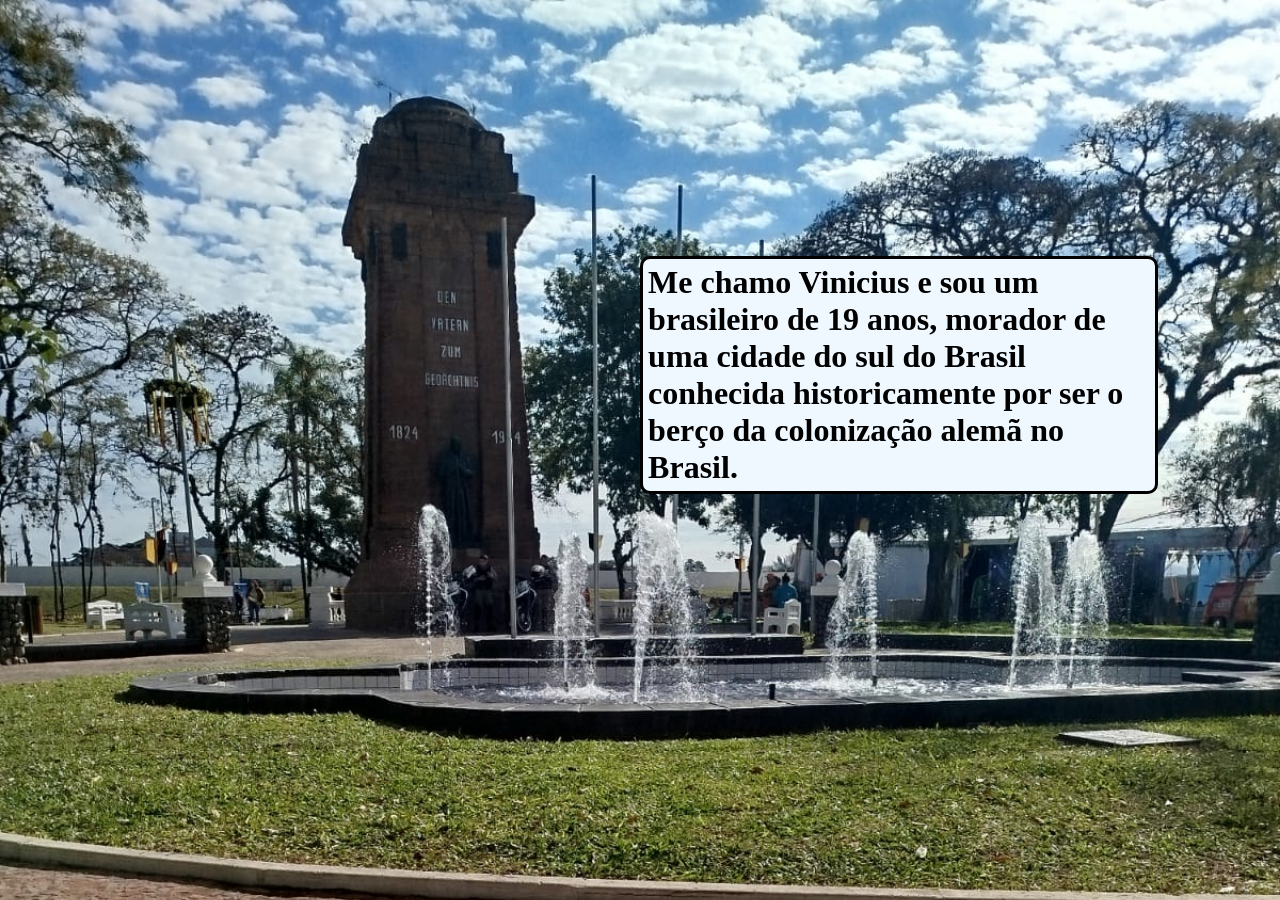
==== AboutMe.html @ c4eeb26a "Add files via upload" ====
<!DOCTYPE html>
<html lang="en">
<head>
    <meta charset="UTF-8">
    <meta name="viewport" content="width=device-width, initial-scale=1.0">
    <title>About me</title>
    <link rel="icon" href="./img/iconeSite.png">
</head>
<body style="padding:0;margin:0;background-image:url(./img/aboutMe/pracaImigrante.jpeg); background-repeat:no-repeat;background-size:cover;">

    <main style="width:50%;height:100%;">
        <div id="myHistory" style="background-image:url(./img/aboutMe/pracaImigrante.jpeg); background-size:cover;">
            <div class="painting">
                <h1 class="textPainting">Me chamo Vinicius e sou um brasileiro de 19 anos, morador de uma
                    cidade do sul do Brasil conhecida historicamente por ser o berço da colonização alemã 
                    no Brasil.
                </h1>
            </div>
        </div>
    </main>

    <div style="width:100%;"></div>

    <style>
        .painting{
            position:relative;
            position: absolute;
            background-color:aliceblue;
            width:40%;height:auto;
            margin-left:50%;margin-top:20%;
            border-radius:10px;
            border:solid black;
        }
        .textPainting{
            margin:1%;
        }
    </style>
</body>
</html>
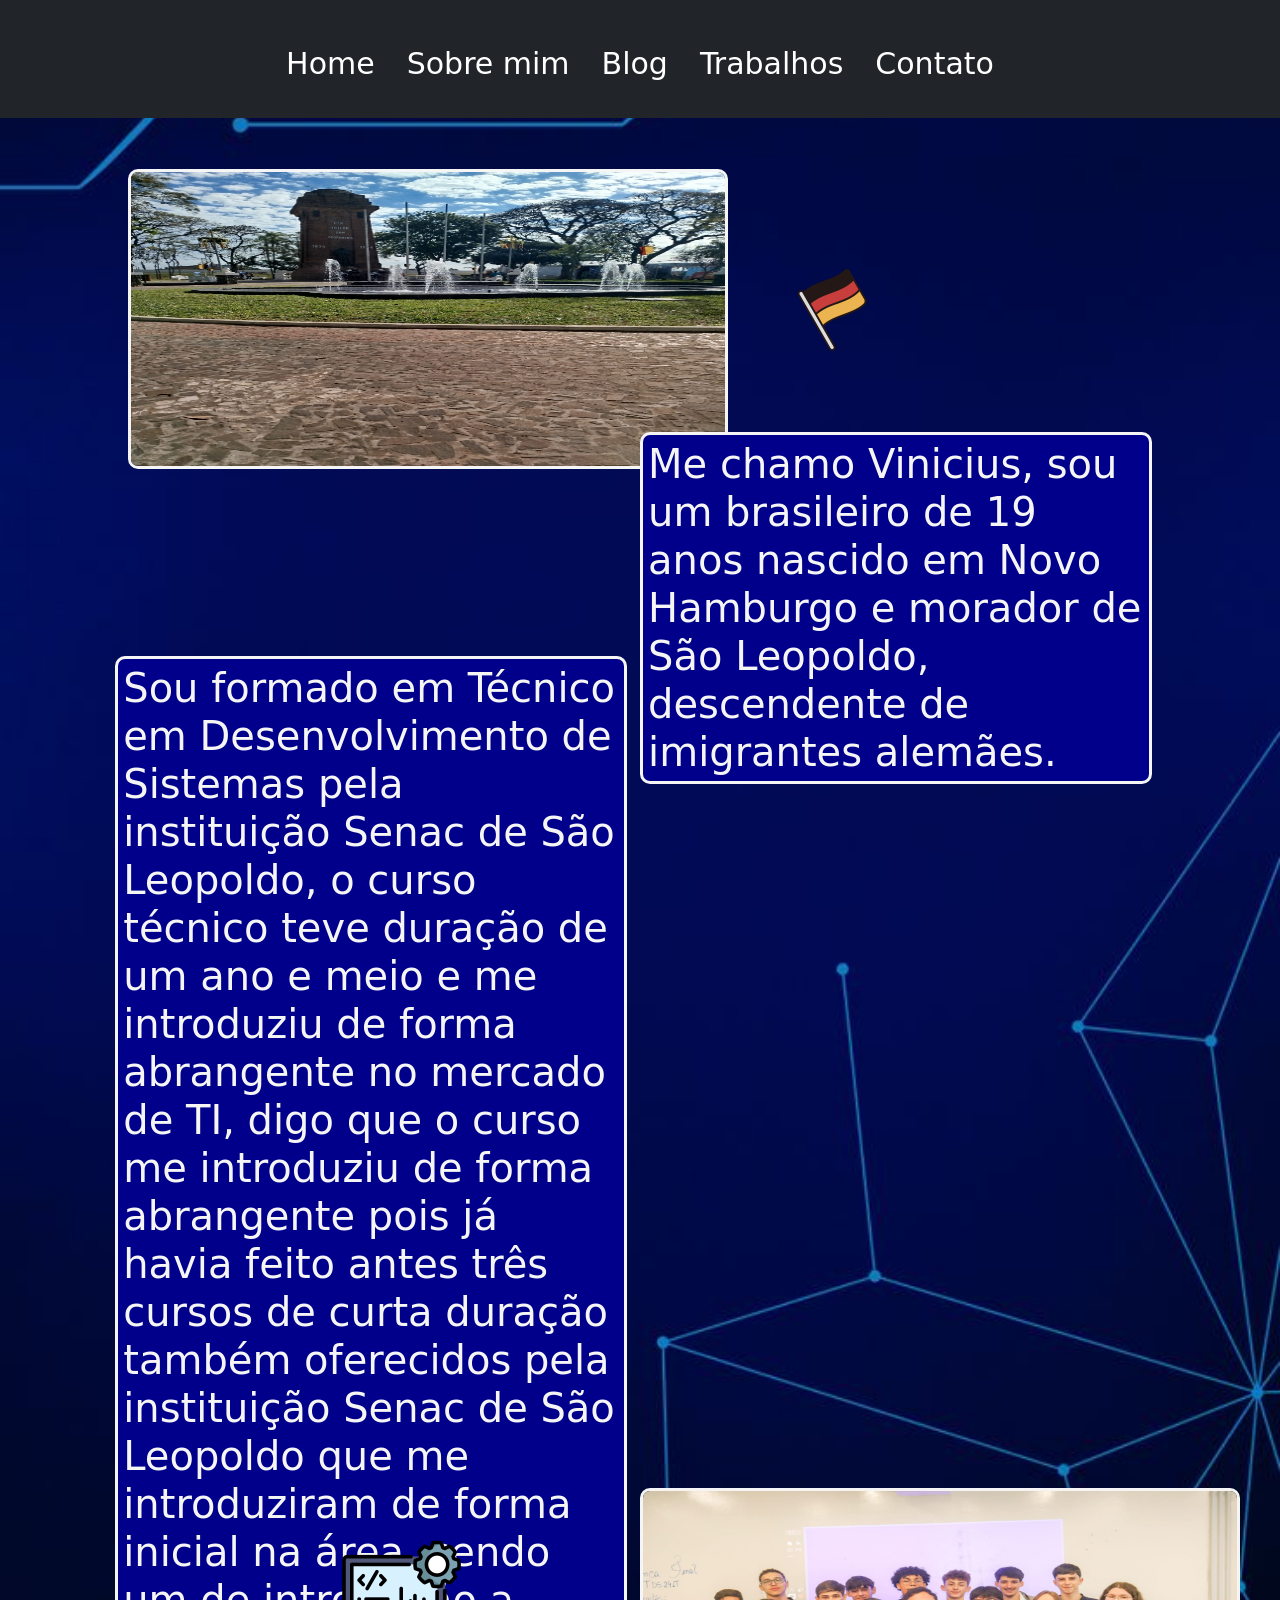
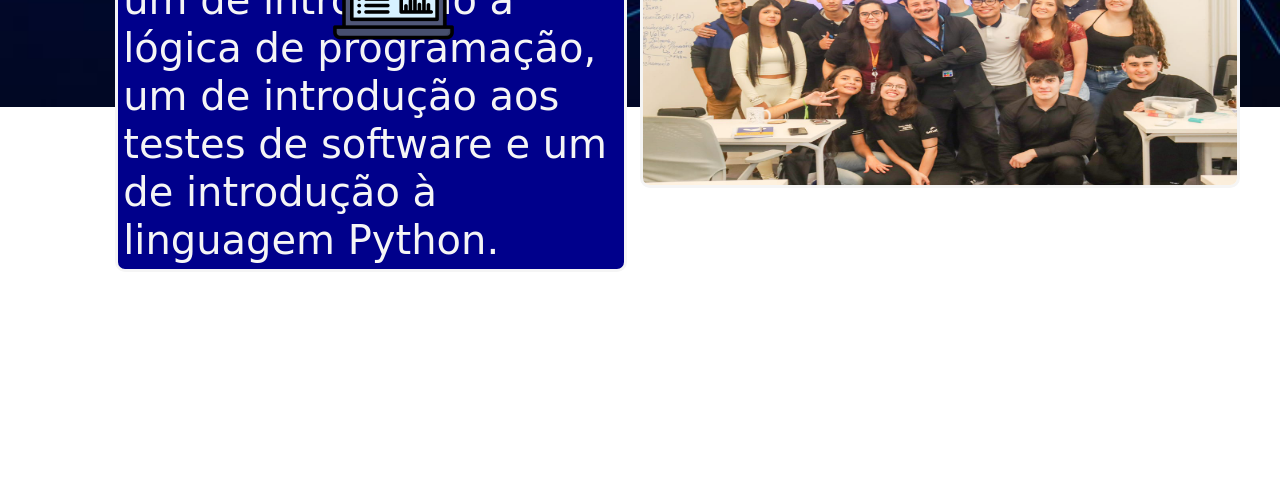
==== commit db027980: "Add files via upload" ====
--- a/AboutMe.html
+++ b/AboutMe.html
@@ -5,35 +5,94 @@
     <meta name="viewport" content="width=device-width, initial-scale=1.0">
     <title>About me</title>
     <link rel="icon" href="./img/iconeSite.png">
+    <link rel="stylesheet" href="./css/styleHeader.css">
+    <link rel="stylesheet" href="https://cdn.jsdelivr.net/npm/bootstrap@5.3.5/dist/css/bootstrap.min.css">
 </head>
-<body style="padding:0;margin:0;background-image:url(./img/aboutMe/pracaImigrante.jpeg); background-repeat:no-repeat;background-size:cover;">
+<body style="padding:0;margin:0;">
 
-    <main style="width:50%;height:100%;">
-        <div id="myHistory" style="background-image:url(./img/aboutMe/pracaImigrante.jpeg); background-size:cover;">
-            <div class="painting">
-                <h1 class="textPainting">Me chamo Vinicius e sou um brasileiro de 19 anos, morador de uma
-                    cidade do sul do Brasil conhecida historicamente por ser o berço da colonização alemã 
-                    no Brasil.
+    <div class="parallax-window" data-parallax="scroll" data-image-src="./img/aboutMe/background3.jpeg">
+
+        <header class="p-4 text-bg-dark">
+            <div class="containerHeader">
+              <div class="justify-content-center">
+                <a href="/" class="d-flex align-items-center mb-2 mb-lg-0 text-white text-decoration-none">
+                  <svg class="" width="60" height="9" role="img" aria-label="Bootstrap"><use xlink:href="#bootstrap"/></svg>
+                </a>
+        
+                <ul class="nav justify-content-center">
+                  <li class="paths"><a href="./index.html" class="nav-link text-white">Home</a></li>
+                  <li class="paths"><a href="./AboutMe.html" class="nav-link text-white">Sobre mim</a></li>
+                  <li class="paths"><a href="./blog.html" class="nav-link text-white">Blog</a></li>
+                  <li class="paths"><a href="./conteudo.html" class="nav-link text-white">Trabalhos</a></li>
+                  <li class="paths"><a href="./contato.html" class="nav-link text-white">Contato</a></li>
+                </ul>
+              </div>
+            </div>
+          </header>
+
+    <main>
+        <div id="myHistory">
+                <img src="./img/aboutMe/pracaImigrante.jpeg" style="width:600px;height:300px;position:absolute;margin-left:10%;margin-top:4%;border:solid whitesmoke;;border-radius:10px">
+                <img class="icon" src="./img/aboutMe/bandeira-alema.png" style="margin-left:60%;margin-top:10%;">
+            <div class="painting" style="margin-top:24.5%;margin-left:50%;">
+                <h1 class="textPainting">Me chamo Vinicius, sou um brasileiro de 19 anos nascido em Novo Hamburgo
+                    e morador de São Leopoldo, descendente de imigrantes alemães.
                 </h1>
             </div>
+        </div>
+        <div id="myCareer">
+            <div class="painting" style="margin-top:42%;margin-left:9%;">
+                <h1 class="textPainting">Sou formado em Técnico em Desenvolvimento de Sistemas pela
+                    instituição Senac de São Leopoldo, o curso técnico teve duração de um ano e meio
+                    e me introduziu de forma abrangente no mercado de TI, digo que o curso me introduziu 
+                    de forma abrangente pois já havia feito antes três cursos de curta duração também oferecidos pela
+                    instituição Senac de São Leopoldo que me introduziram
+                    de forma inicial na área, sendo um de introdução a lógica de programação, um de introdução aos testes
+                    de software e um de introdução à linguagem Python. 
+                </h1>
+            </div>
+            <img src="./img/aboutMe/guys.jpeg" style="width:600px;height:300px;position:absolute;margin-left:50%;margin-top:107%;border:solid whitesmoke;;border-radius:10px">
+            <img class="icon" src="./img/aboutMe/sistemas-de-ti.png" style="margin-left:26%;margin-top:110%;">
         </div>
     </main>
 
     <div style="width:100%;"></div>
 
+    </div>
+
+
+    <script src="https://ajax.googleapis.com/ajax/libs/jquery/1.11.0/jquery.min.js"></script>
+    <script src="./Parallax/jQuery.min.js"></script>
+    <script src="./Parallax/parallax.min.js"></script>
+    <script src="./Parallax/parallax.js"></script>
+
     <style>
+        html{
+            width:100%;
+            height:200%;
+        }
         .painting{
             position:relative;
             position: absolute;
-            background-color:aliceblue;
+            background-color:darkblue;
             width:40%;height:auto;
-            margin-left:50%;margin-top:20%;
             border-radius:10px;
-            border:solid black;
+            border:solid whitesmoke;
         }
         .textPainting{
             margin:1%;
+            color:whitesmoke;
+        }
+        .icon{
+            position:absolute;
+            width:10%;
+        }
+        .parallax-window{
+            height:2100px;
         }
     </style>
+
+
+
 </body>
 </html>
--- a/css/styleHeader.css
+++ b/css/styleHeader.css
@@ -0,0 +1,7 @@
+.containerHeader{
+    font-size:30px;
+}
+
+.paths:hover{
+    text-decoration:underline blue;
+}
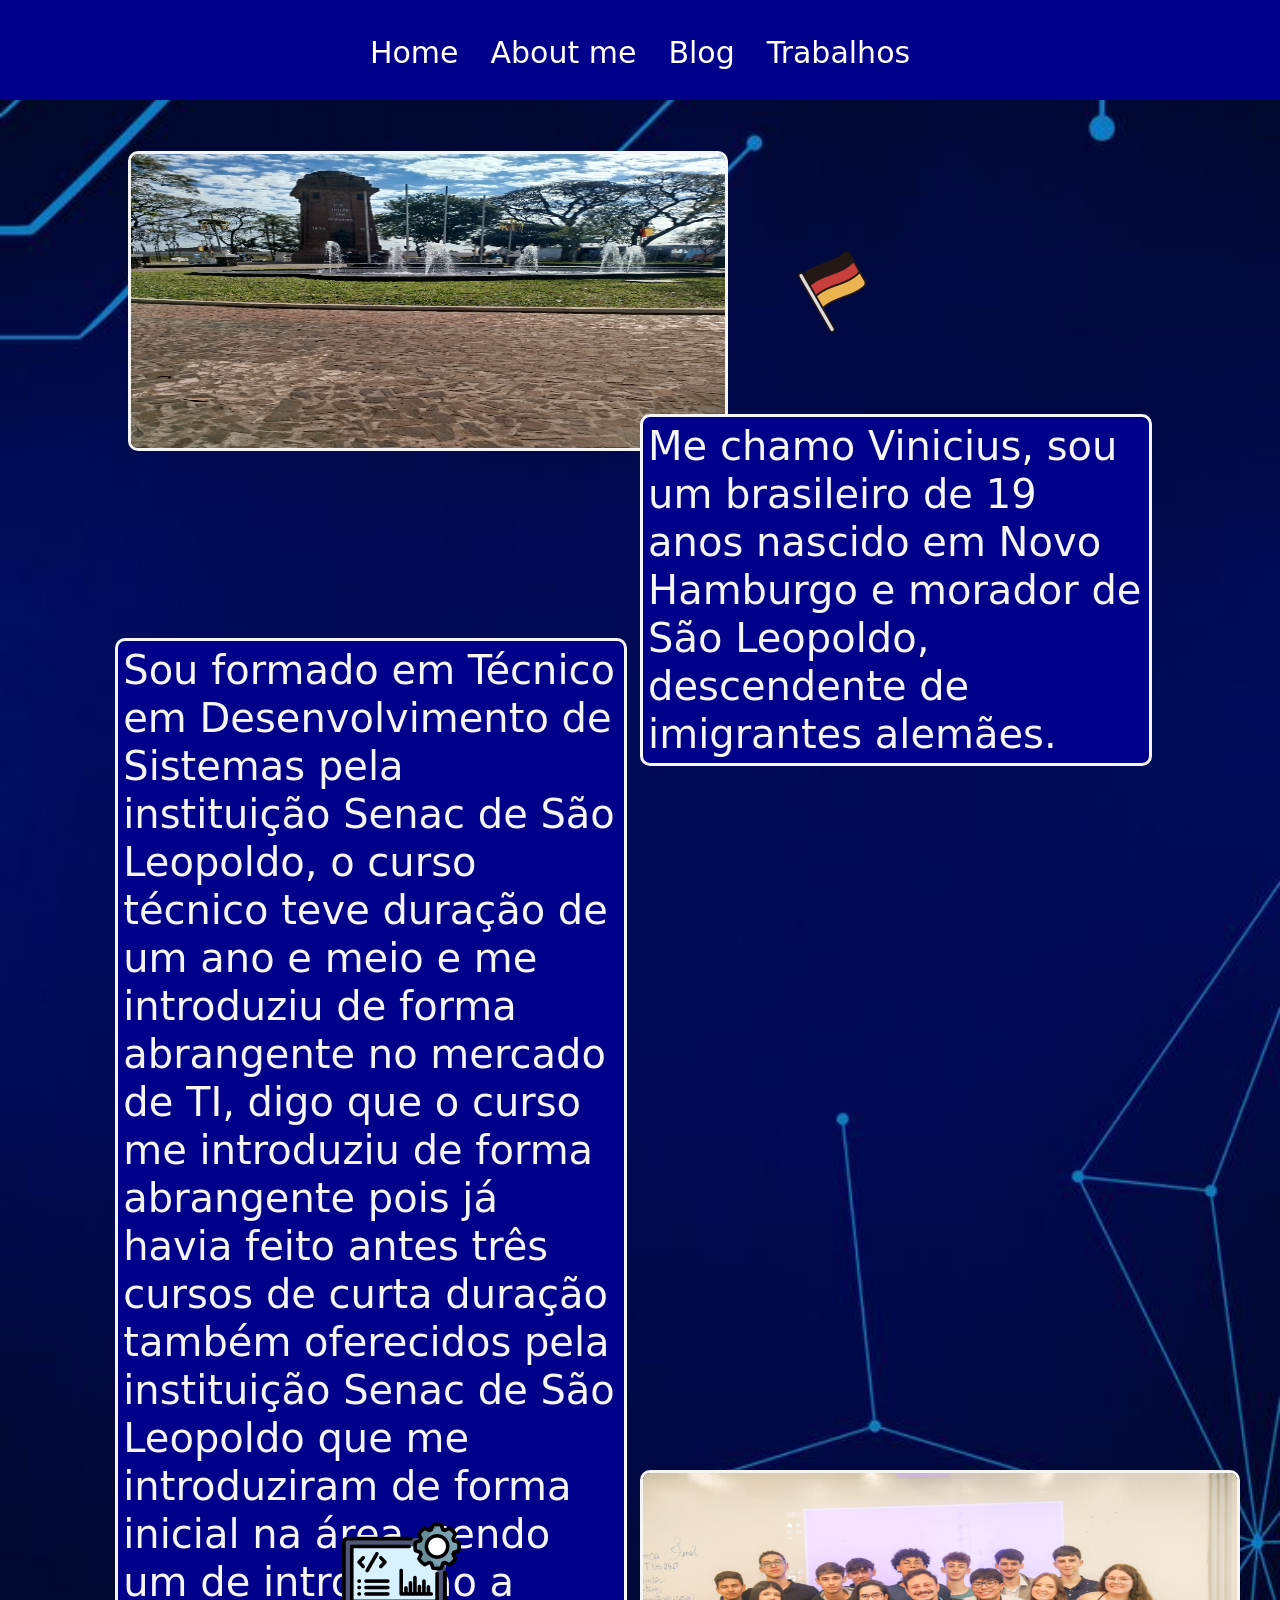
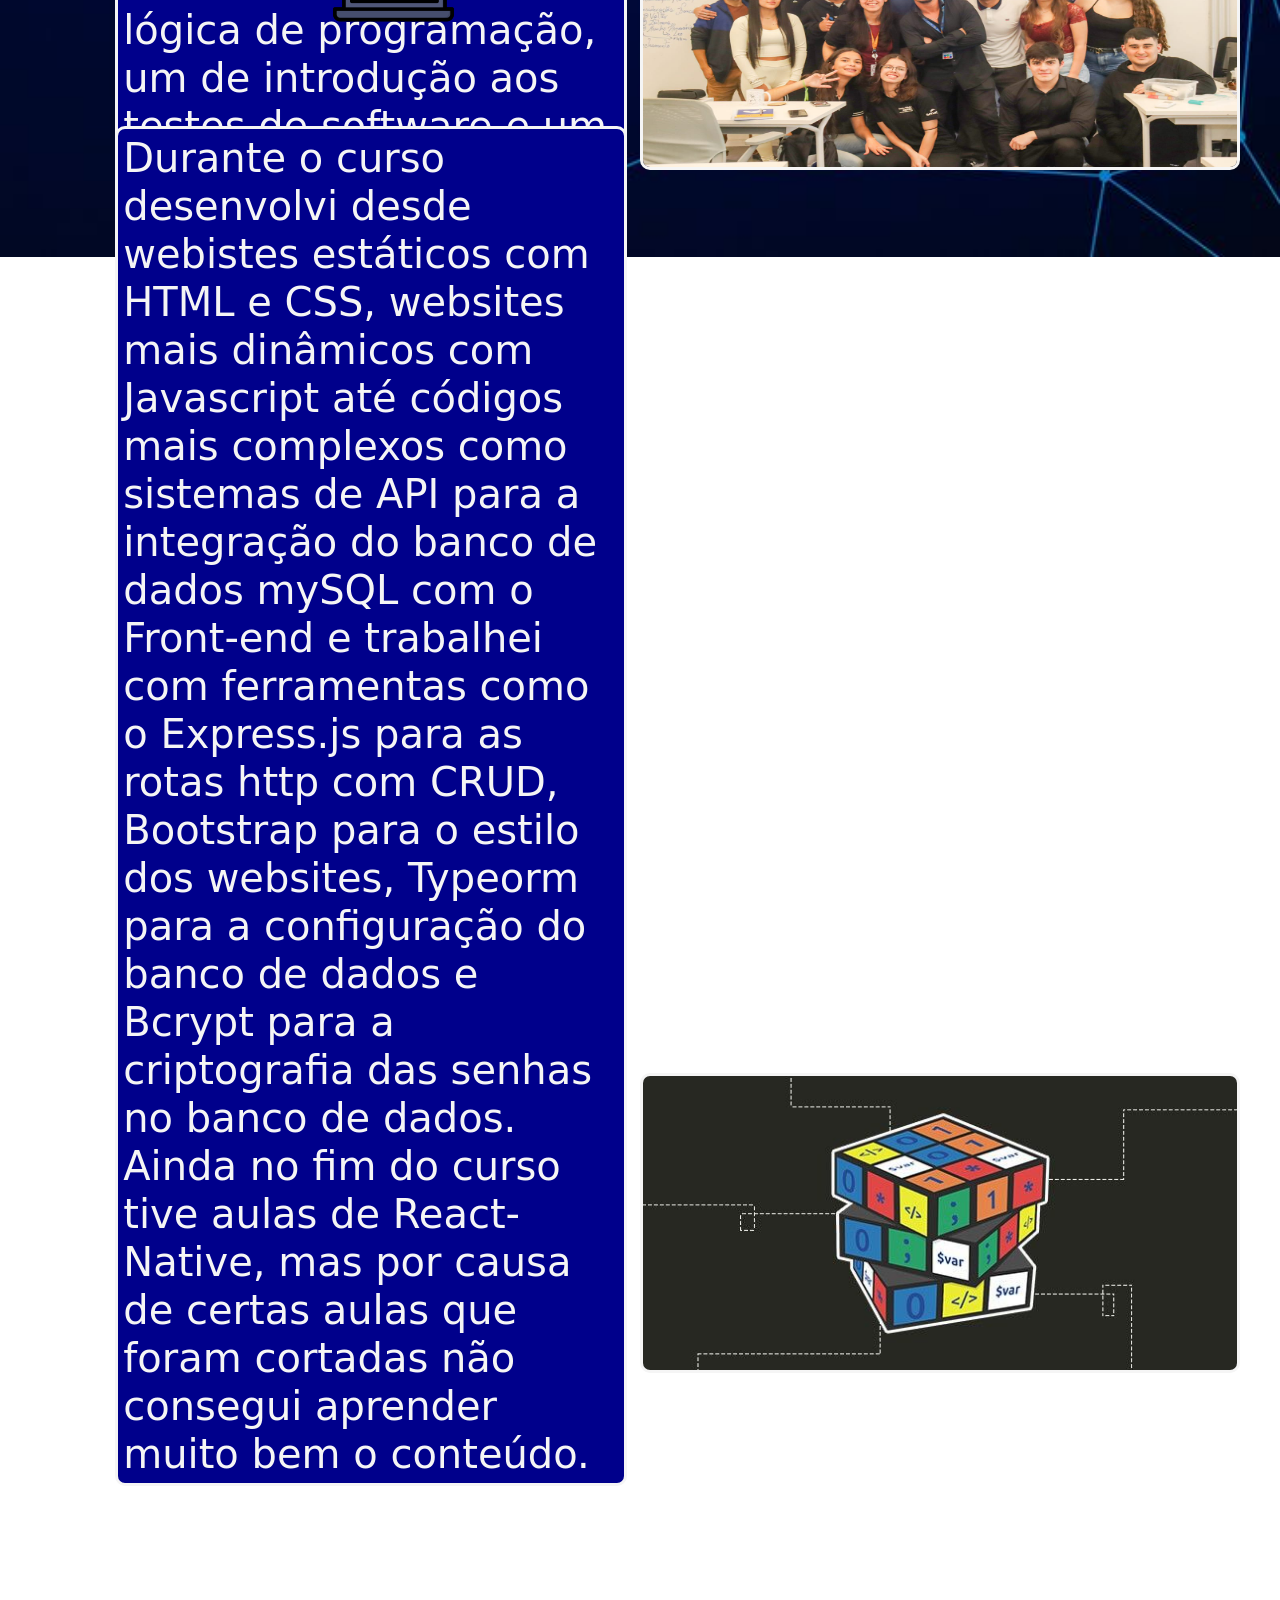
==== commit a3a4c1ae: "Add files via upload" ====
--- a/AboutMe.html
+++ b/AboutMe.html
@@ -12,23 +12,22 @@
 
     <div class="parallax-window" data-parallax="scroll" data-image-src="./img/aboutMe/background3.jpeg">
 
-        <header class="p-4 text-bg-dark">
+        <header>
             <div class="containerHeader">
               <div class="justify-content-center">
                 <a href="/" class="d-flex align-items-center mb-2 mb-lg-0 text-white text-decoration-none">
                   <svg class="" width="60" height="9" role="img" aria-label="Bootstrap"><use xlink:href="#bootstrap"/></svg>
                 </a>
         
-                <ul class="nav justify-content-center">
+                <ul class="nav justify-content-center" style="margin-top:1%;">
                   <li class="paths"><a href="./index.html" class="nav-link text-white">Home</a></li>
-                  <li class="paths"><a href="./AboutMe.html" class="nav-link text-white">Sobre mim</a></li>
+                  <li class="paths"><a href="./AboutMe.html" class="nav-link text-white">About me</a></li>
                   <li class="paths"><a href="./blog.html" class="nav-link text-white">Blog</a></li>
                   <li class="paths"><a href="./conteudo.html" class="nav-link text-white">Trabalhos</a></li>
-                  <li class="paths"><a href="./contato.html" class="nav-link text-white">Contato</a></li>
                 </ul>
               </div>
             </div>
-          </header>
+        </header>
 
     <main>
         <div id="myHistory">
@@ -52,6 +51,21 @@
                 </h1>
             </div>
             <img src="./img/aboutMe/guys.jpeg" style="width:600px;height:300px;position:absolute;margin-left:50%;margin-top:107%;border:solid whitesmoke;;border-radius:10px">
+            <img class="icon" src="./img/aboutMe/sistemas-de-ti.png" style="margin-left:26%;margin-top:110%;">
+        </div>
+        <div id="myExperience">
+            <div class="painting" style="margin-top:127%;margin-left:9%;">
+                <h1 class="textPainting">Durante o curso desenvolvi desde webistes estáticos com
+                    HTML e CSS, websites mais dinâmicos com Javascript até códigos mais complexos 
+                    como sistemas de API para a integração do banco de dados mySQL com o 
+                    Front-end e trabalhei com ferramentas como o Express.js para as rotas http
+                    com CRUD, Bootstrap para o estilo dos websites, Typeorm para a configuração 
+                    do banco de dados e Bcrypt para a criptografia das senhas no banco de dados.
+                    Ainda no fim do curso tive aulas de React-Native, mas por causa de certas aulas
+                    que foram cortadas não consegui aprender muito bem o conteúdo.
+                </h1>
+            </div>
+            <img src="./img/aboutMe/cubo.jpeg" style="width:600px;height:300px;position:absolute;margin-left:50%;margin-top:201%;border:solid whitesmoke;;border-radius:10px">
             <img class="icon" src="./img/aboutMe/sistemas-de-ti.png" style="margin-left:26%;margin-top:110%;">
         </div>
     </main>
@@ -88,7 +102,7 @@
             width:10%;
         }
         .parallax-window{
-            height:2100px;
+            height:3600px;
         }
     </style>
 
--- a/css/styleHeader.css
+++ b/css/styleHeader.css
@@ -1,7 +1,16 @@
+header{
+    background-color:darkblue;
+    height:100px;
+}
+
 .containerHeader{
     font-size:30px;
 }
 
+.containerPaths{
+    margin-top:1%;
+}
+
 .paths:hover{
-    text-decoration:underline blue;
+    text-decoration:underline white;
 }
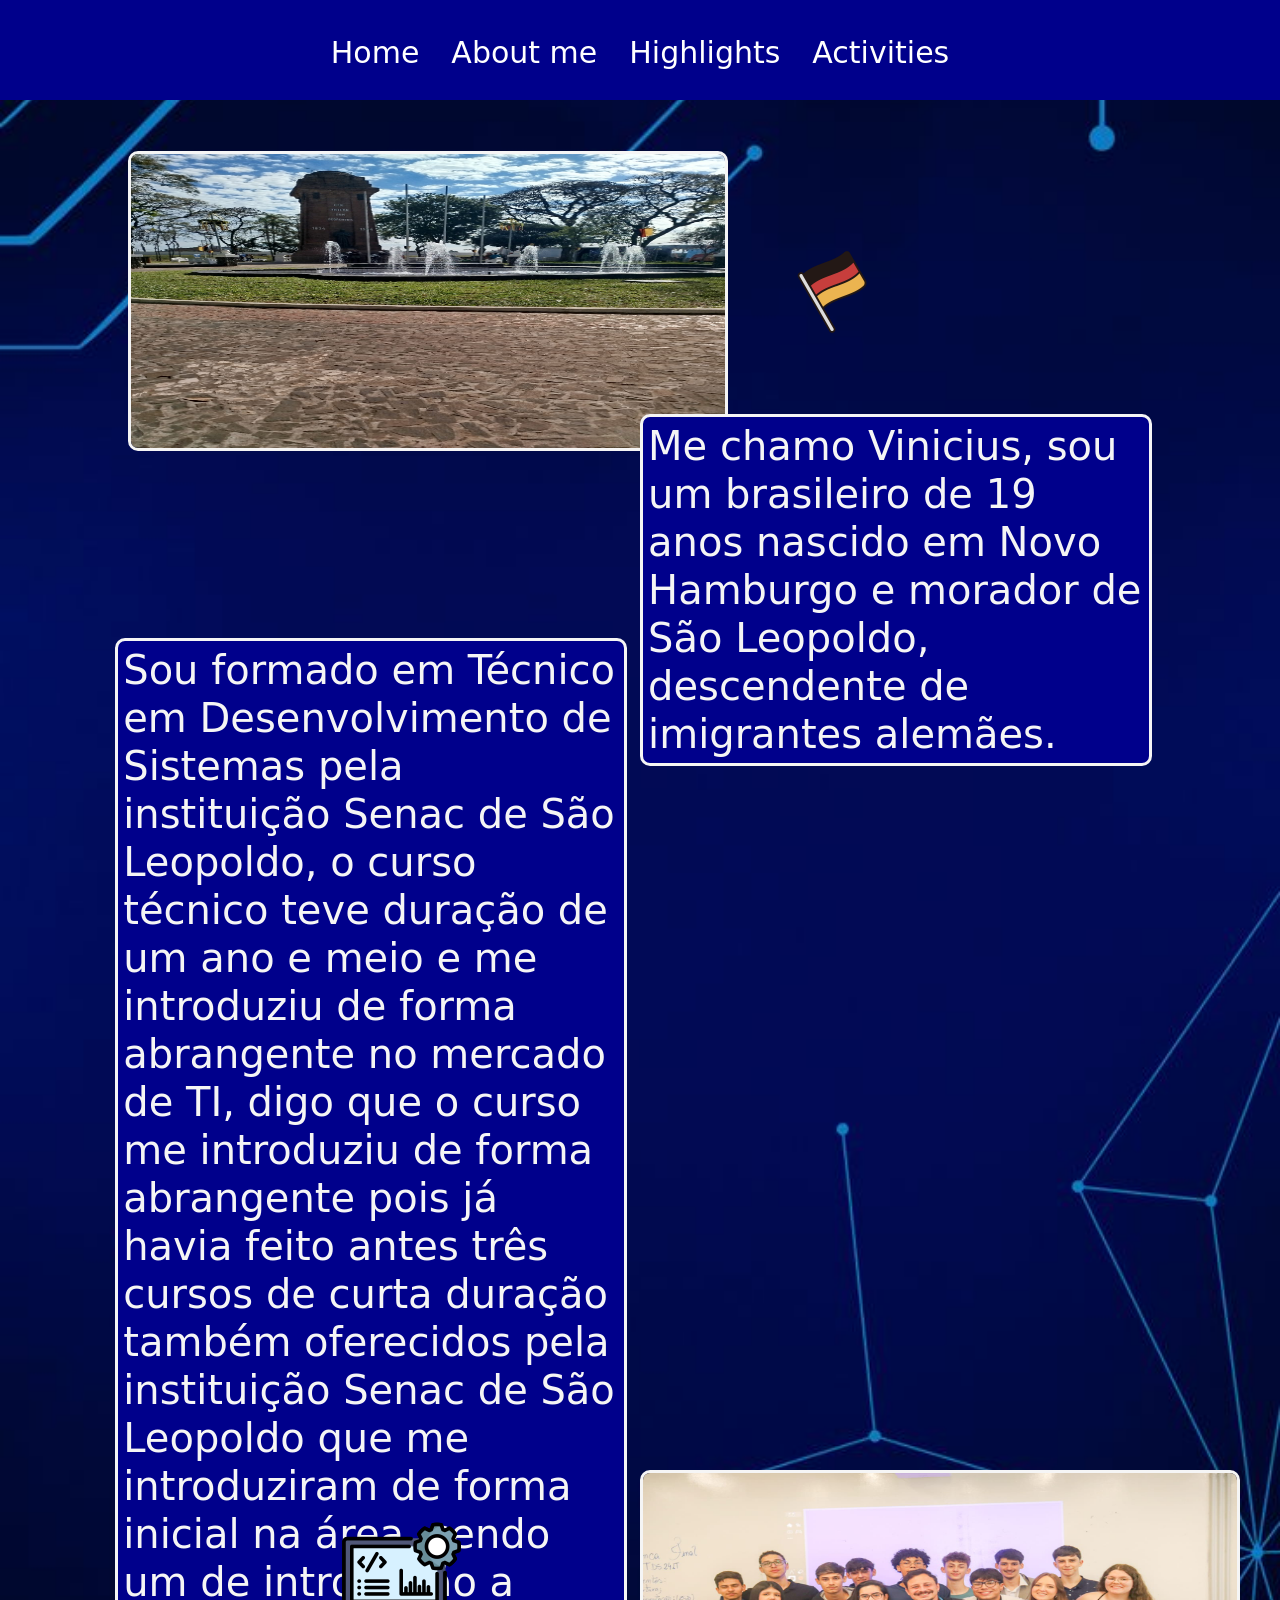
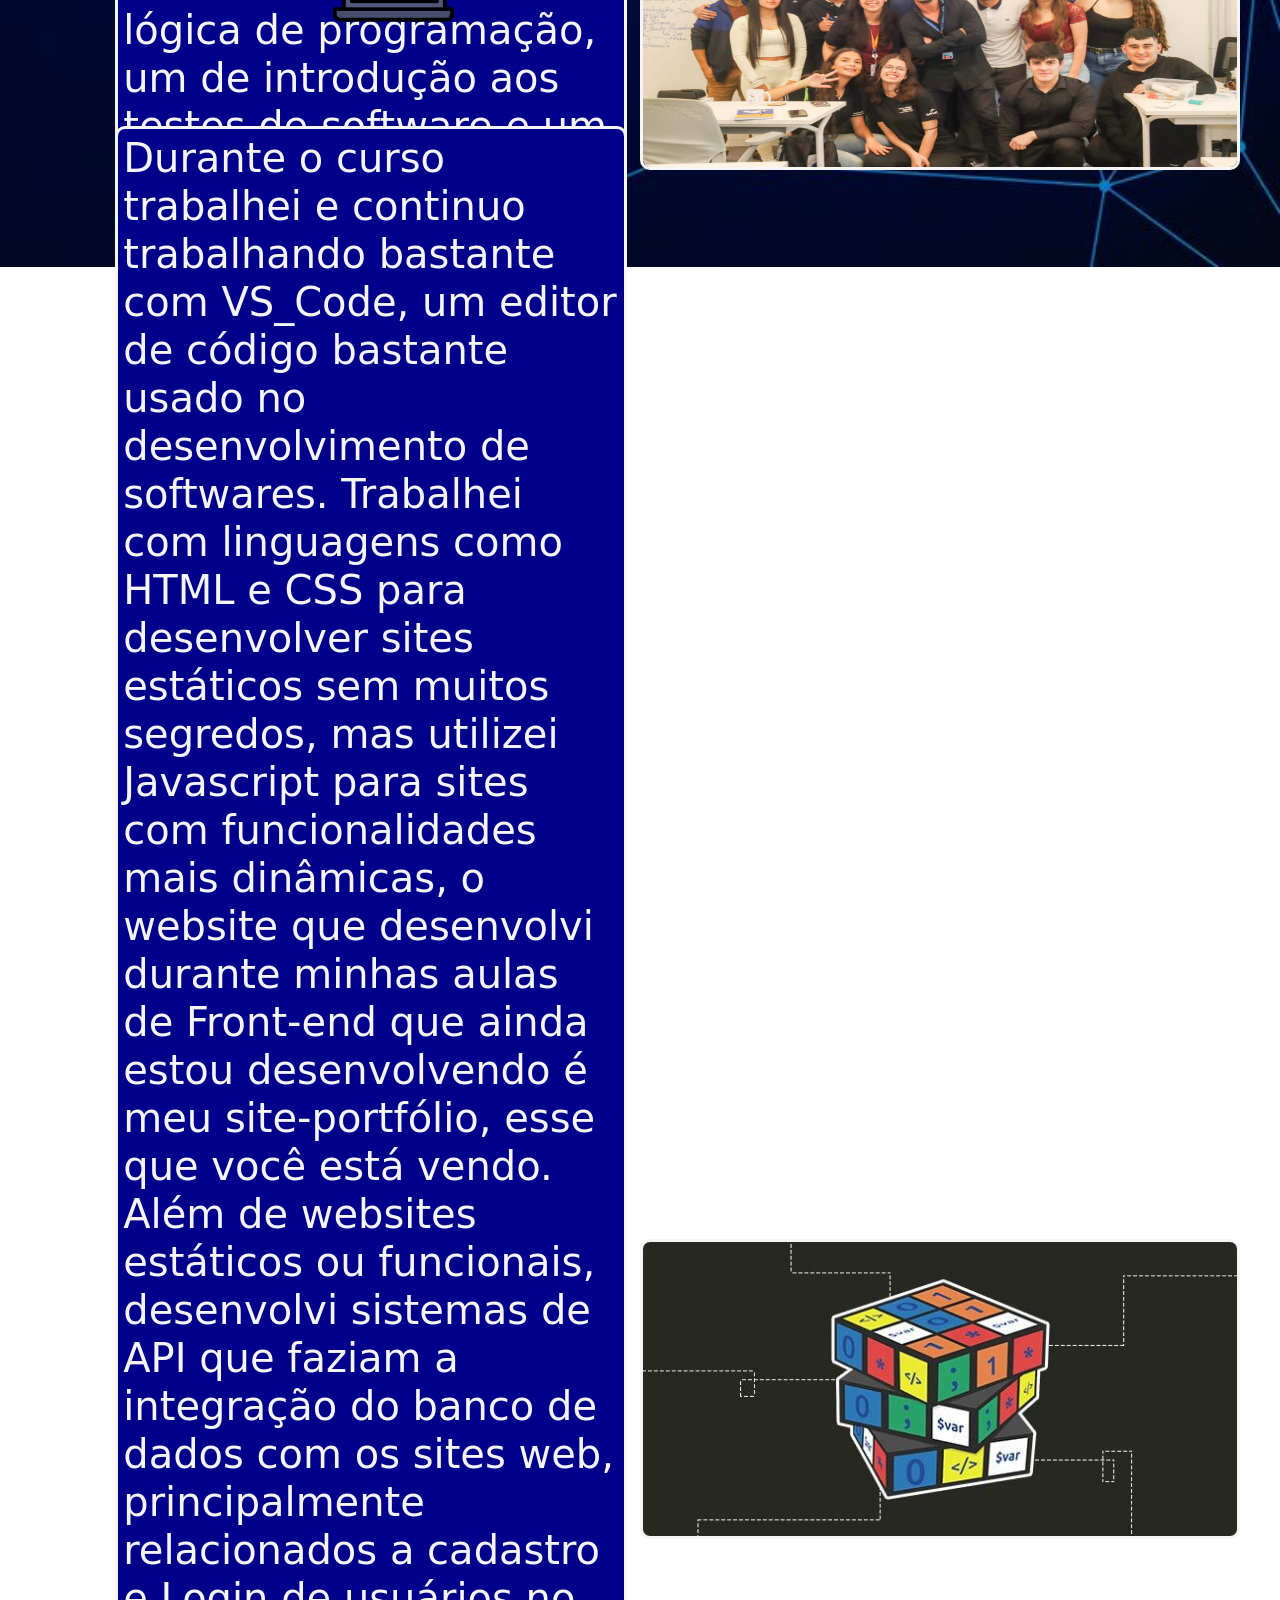
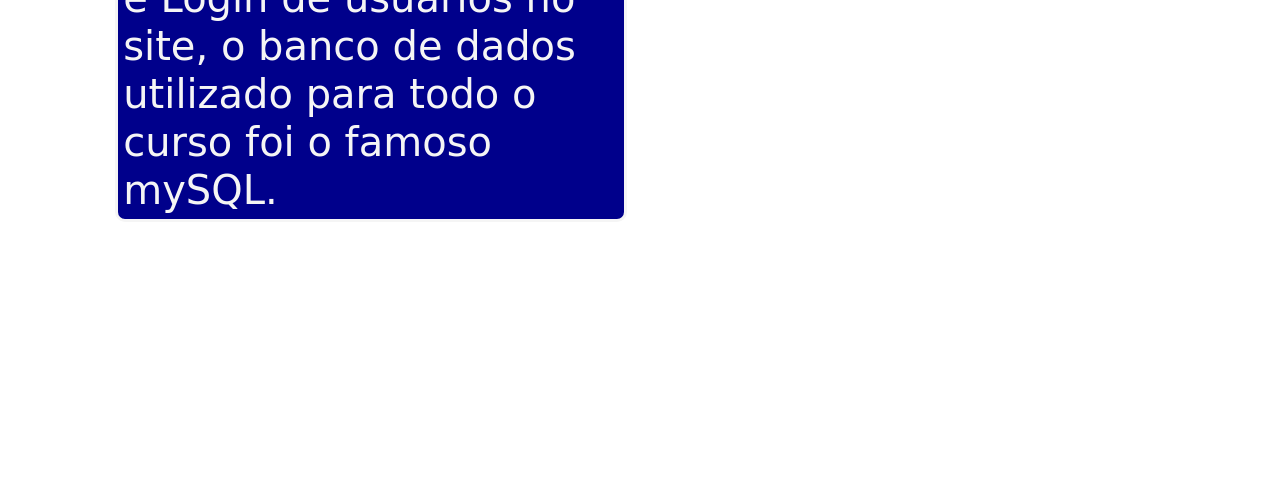
==== commit f73b7974: "Add files via upload" ====
--- a/AboutMe.html
+++ b/AboutMe.html
@@ -22,8 +22,8 @@
                 <ul class="nav justify-content-center" style="margin-top:1%;">
                   <li class="paths"><a href="./index.html" class="nav-link text-white">Home</a></li>
                   <li class="paths"><a href="./AboutMe.html" class="nav-link text-white">About me</a></li>
-                  <li class="paths"><a href="./blog.html" class="nav-link text-white">Blog</a></li>
-                  <li class="paths"><a href="./conteudo.html" class="nav-link text-white">Trabalhos</a></li>
+                  <li class="paths"><a href="./blog.html" class="nav-link text-white">Highlights</a></li>
+                  <li class="paths"><a href="./conteudo.html" class="nav-link text-white">Activities</a></li>
                 </ul>
               </div>
             </div>
@@ -55,17 +55,19 @@
         </div>
         <div id="myExperience">
             <div class="painting" style="margin-top:127%;margin-left:9%;">
-                <h1 class="textPainting">Durante o curso desenvolvi desde webistes estáticos com
-                    HTML e CSS, websites mais dinâmicos com Javascript até códigos mais complexos 
-                    como sistemas de API para a integração do banco de dados mySQL com o 
-                    Front-end e trabalhei com ferramentas como o Express.js para as rotas http
-                    com CRUD, Bootstrap para o estilo dos websites, Typeorm para a configuração 
-                    do banco de dados e Bcrypt para a criptografia das senhas no banco de dados.
-                    Ainda no fim do curso tive aulas de React-Native, mas por causa de certas aulas
-                    que foram cortadas não consegui aprender muito bem o conteúdo.
+                <h1 class="textPainting">Durante o curso trabalhei e continuo trabalhando 
+                bastante com VS_Code, um editor de código bastante usado no
+                desenvolvimento de softwares. Trabalhei com linguagens como HTML e CSS
+                para desenvolver sites estáticos sem muitos segredos, mas utilizei Javascript
+                para sites com funcionalidades mais dinâmicas, o website que desenvolvi durante
+                minhas aulas de Front-end que ainda estou desenvolvendo é meu site-portfólio, esse
+                que você está vendo. Além de websites estáticos ou funcionais, desenvolvi sistemas de API
+                que faziam a integração do banco de dados com os sites web, principalmente relacionados
+                a cadastro e Login de usuários no site, o banco de dados utilizado para todo o curso foi o 
+                famoso mySQL.
                 </h1>
             </div>
-            <img src="./img/aboutMe/cubo.jpeg" style="width:600px;height:300px;position:absolute;margin-left:50%;margin-top:201%;border:solid whitesmoke;;border-radius:10px">
+            <img src="./img/aboutMe/cubo.jpeg" style="width:600px;height:300px;position:absolute;margin-left:50%;margin-top:214%;border:solid whitesmoke;;border-radius:10px">
             <img class="icon" src="./img/aboutMe/sistemas-de-ti.png" style="margin-left:26%;margin-top:110%;">
         </div>
     </main>
@@ -96,13 +98,14 @@
         .textPainting{
             margin:1%;
             color:whitesmoke;
+            font-size:auto;
         }
         .icon{
             position:absolute;
             width:10%;
         }
         .parallax-window{
-            height:3600px;
+            height:3700px;
         }
     </style>
 
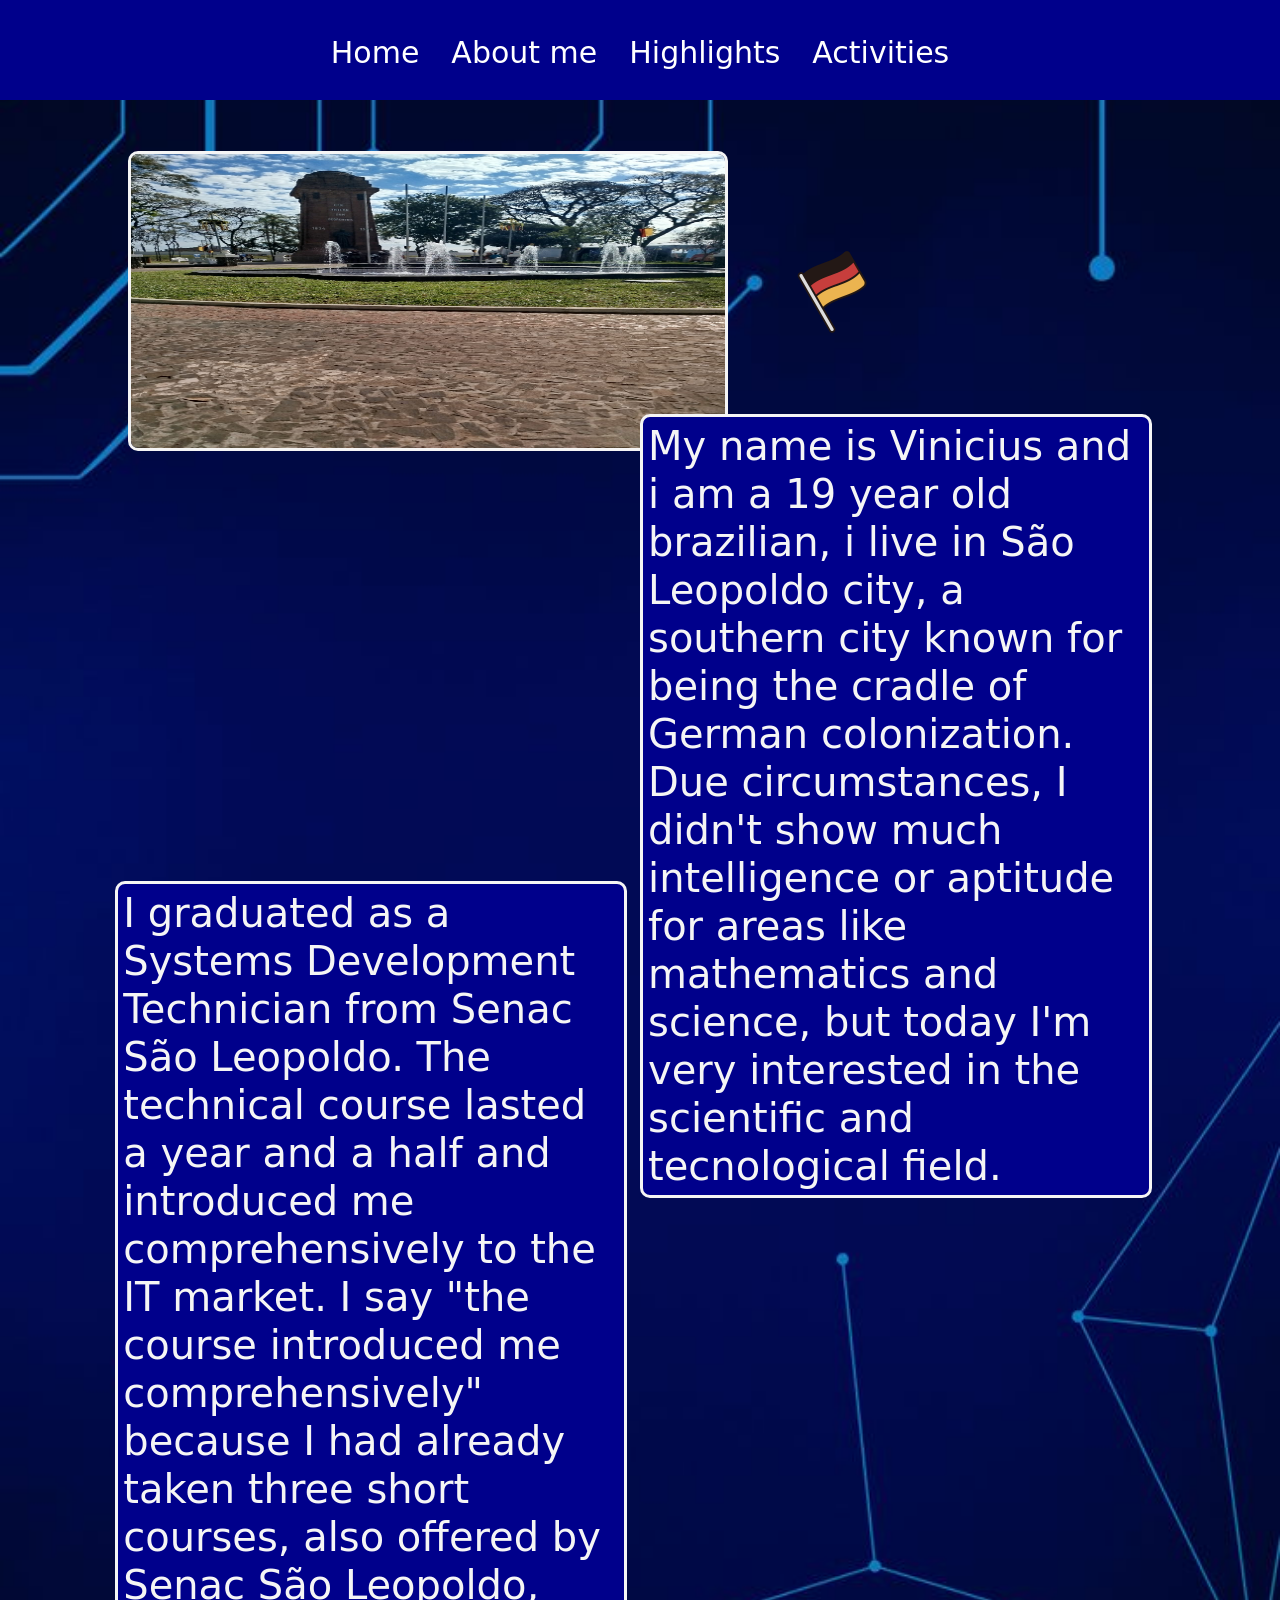
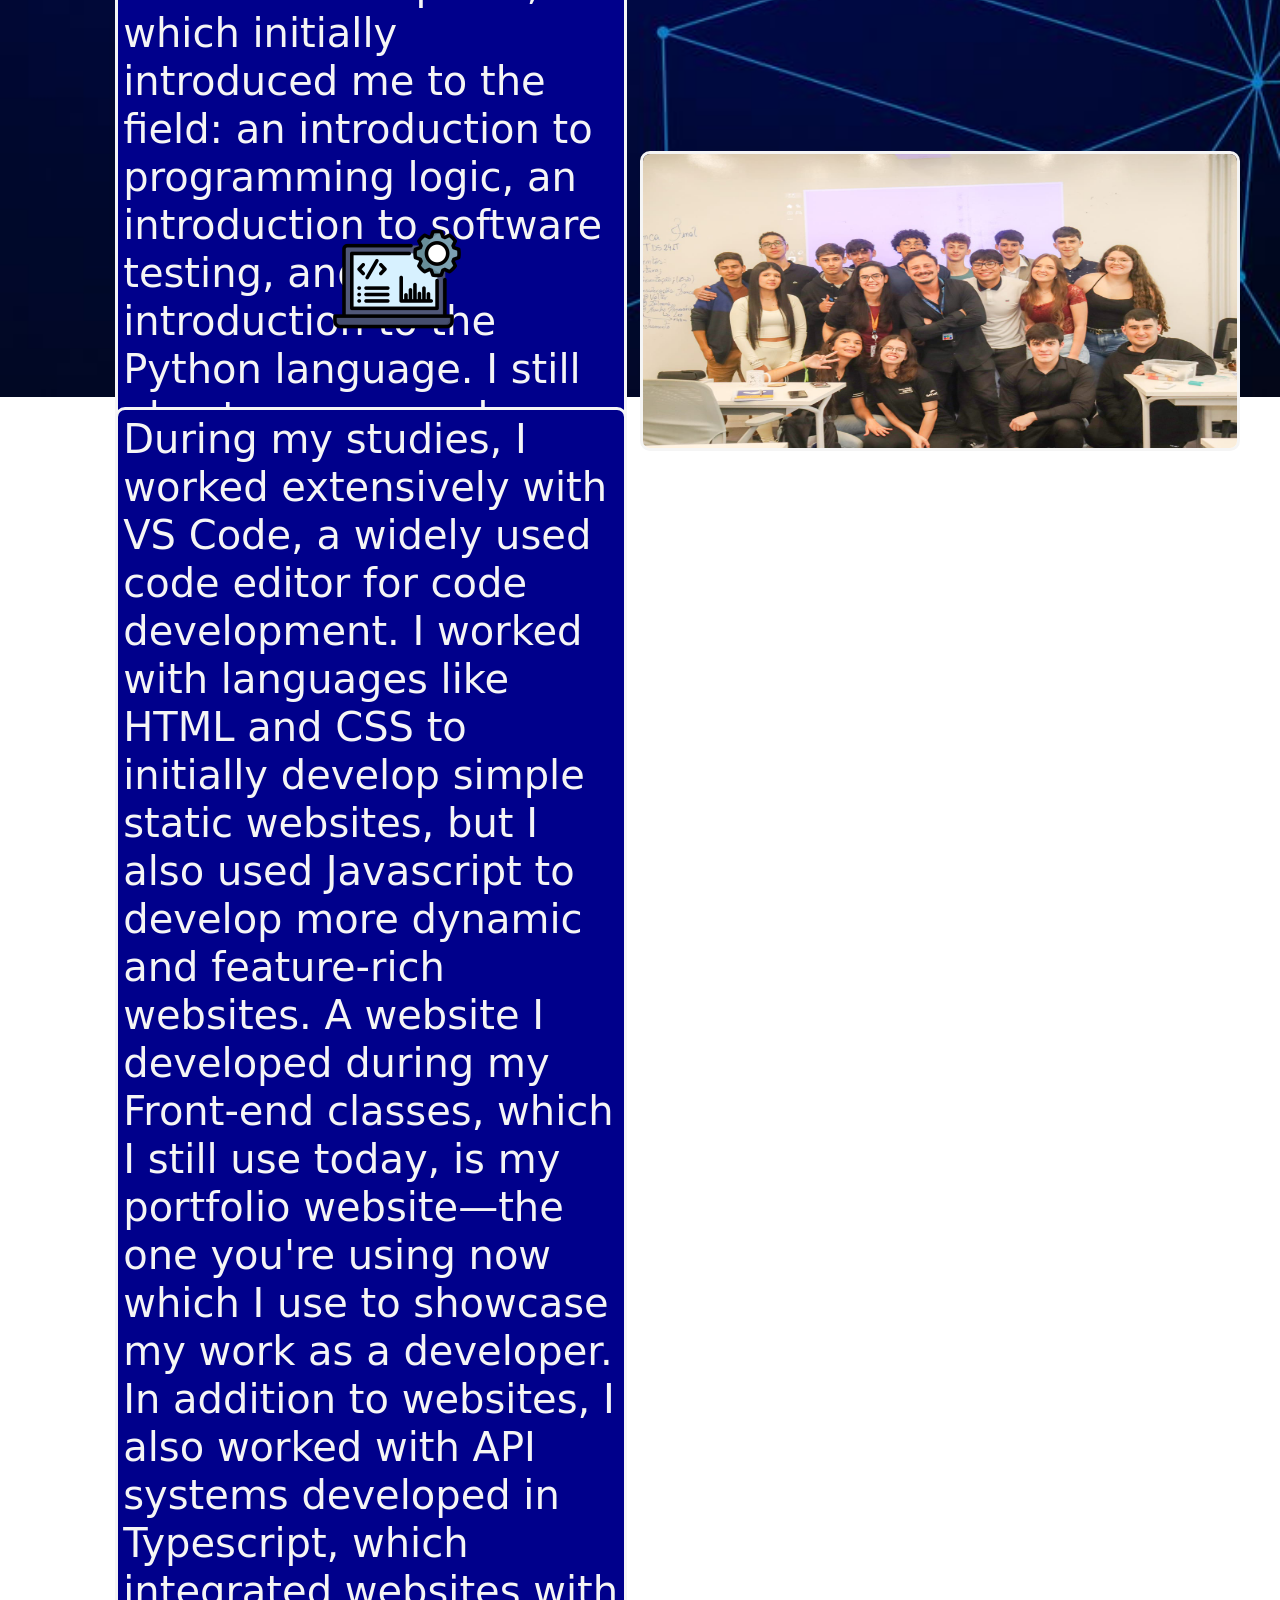
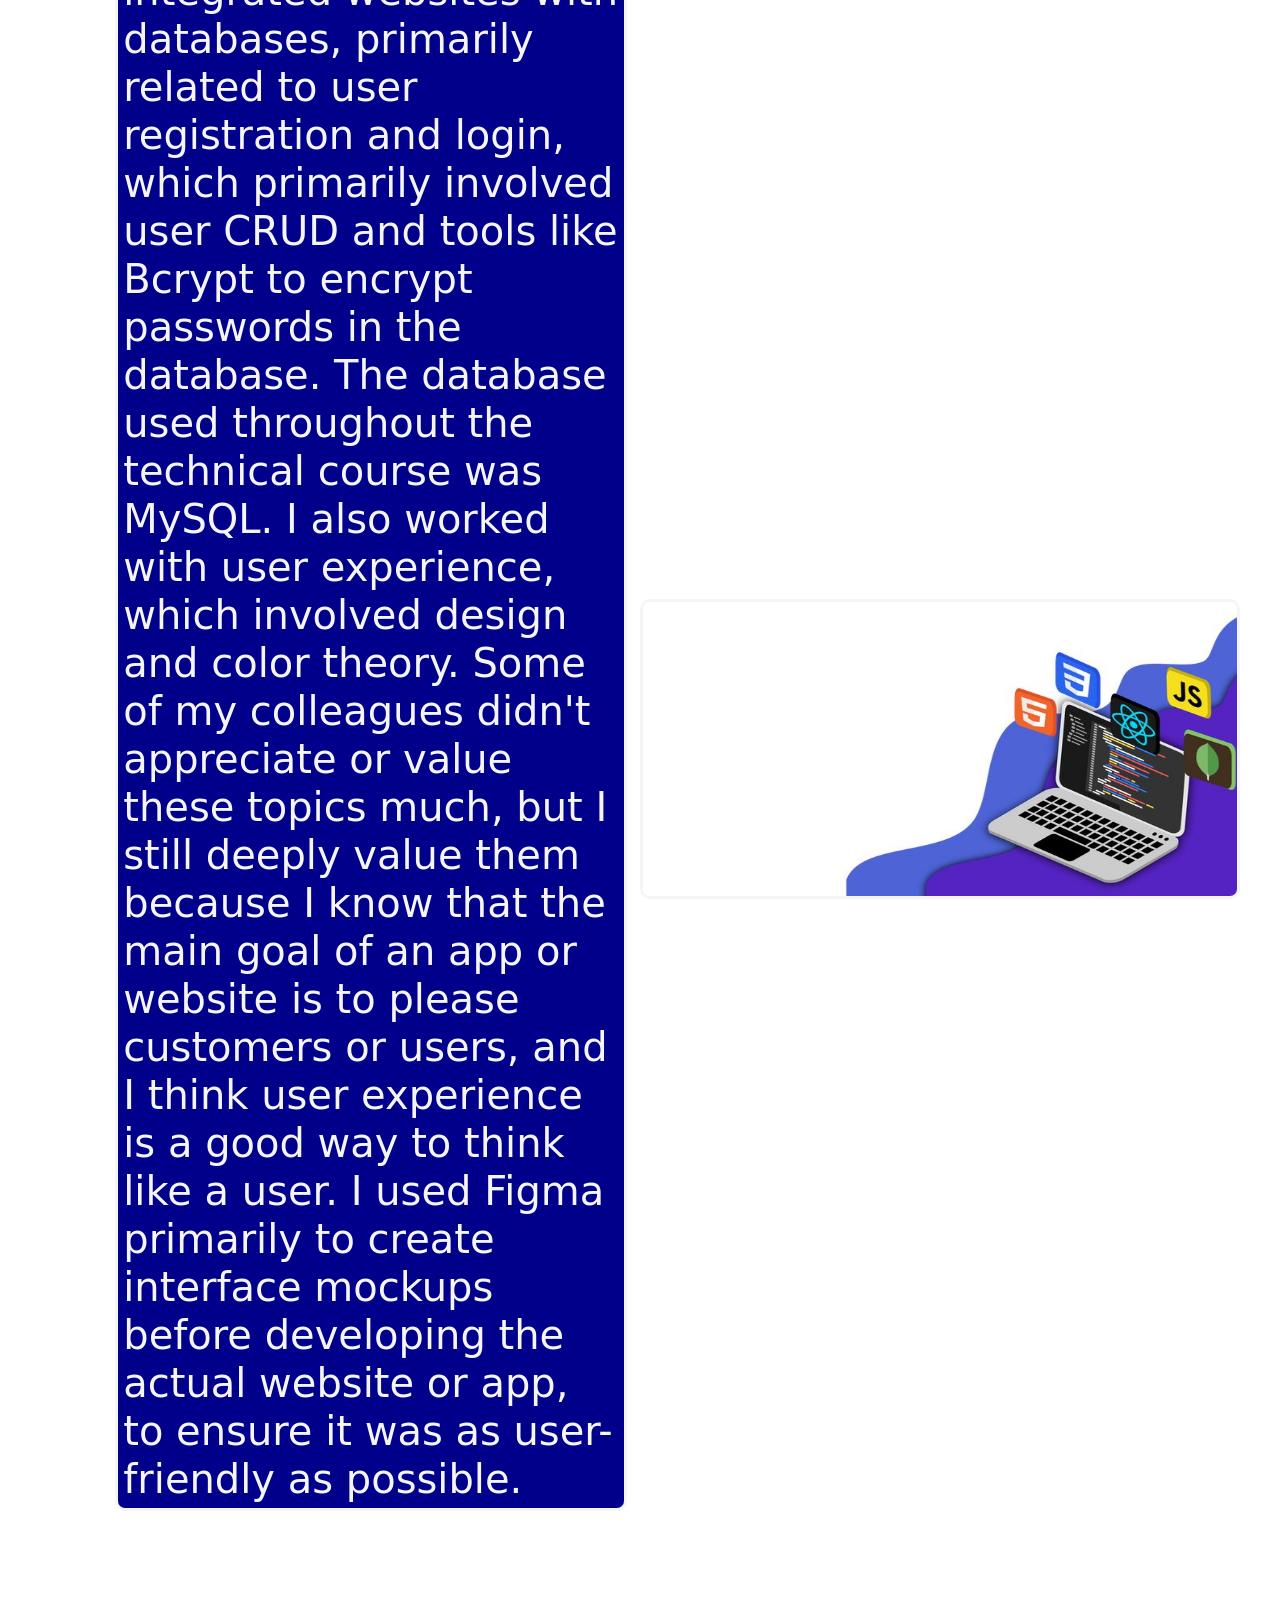
==== commit 5c13dcc1: "Add files via upload" ====
--- a/AboutMe.html
+++ b/AboutMe.html
@@ -34,46 +34,47 @@
                 <img src="./img/aboutMe/pracaImigrante.jpeg" style="width:600px;height:300px;position:absolute;margin-left:10%;margin-top:4%;border:solid whitesmoke;;border-radius:10px">
                 <img class="icon" src="./img/aboutMe/bandeira-alema.png" style="margin-left:60%;margin-top:10%;">
             <div class="painting" style="margin-top:24.5%;margin-left:50%;">
-                <h1 class="textPainting">Me chamo Vinicius, sou um brasileiro de 19 anos nascido em Novo Hamburgo
-                    e morador de São Leopoldo, descendente de imigrantes alemães.
+                <h1 class="textPainting">My name is Vinicius and i am a 19 year old
+                    brazilian, i live in São Leopoldo city, a southern city known for being
+                    the cradle of German colonization. Due circumstances, I didn't show much
+                    intelligence or aptitude for areas like mathematics and science, but today
+                    I'm very interested in the scientific and tecnological field.
                 </h1>
             </div>
         </div>
         <div id="myCareer">
-            <div class="painting" style="margin-top:42%;margin-left:9%;">
-                <h1 class="textPainting">Sou formado em Técnico em Desenvolvimento de Sistemas pela
-                    instituição Senac de São Leopoldo, o curso técnico teve duração de um ano e meio
-                    e me introduziu de forma abrangente no mercado de TI, digo que o curso me introduziu 
-                    de forma abrangente pois já havia feito antes três cursos de curta duração também oferecidos pela
-                    instituição Senac de São Leopoldo que me introduziram
-                    de forma inicial na área, sendo um de introdução a lógica de programação, um de introdução aos testes
-                    de software e um de introdução à linguagem Python. 
+            <div class="painting" style="margin-top:61%;margin-left:9%;">
+                <h1 class="textPainting">I graduated as a Systems Development Technician from Senac São Leopoldo.
+                    The technical course lasted a year and a half and introduced me comprehensively to the IT market.
+                    I say "the course introduced me comprehensively" because I had already taken three short courses,
+                    also offered by Senac São Leopoldo, which initially introduced me to the field: an introduction to 
+                    programming logic, an introduction to software testing, and an introduction to the Python language.
+                    I still plan to pursue a degree in Computer Science because I want to pursue a career in research. 
                 </h1>
             </div>
-            <img src="./img/aboutMe/guys.jpeg" style="width:600px;height:300px;position:absolute;margin-left:50%;margin-top:107%;border:solid whitesmoke;;border-radius:10px">
-            <img class="icon" src="./img/aboutMe/sistemas-de-ti.png" style="margin-left:26%;margin-top:110%;">
+            <img src="./img/aboutMe/guys.jpeg" style="width:600px;height:300px;position:absolute;margin-left:50%;margin-top:129%;border:solid whitesmoke;border-radius:10px">
+            <img class="icon" src="./img/aboutMe/sistemas-de-ti.png" style="margin-left:26%;margin-top:134%;">
         </div>
         <div id="myExperience">
-            <div class="painting" style="margin-top:127%;margin-left:9%;">
-                <h1 class="textPainting">Durante o curso trabalhei e continuo trabalhando 
-                bastante com VS_Code, um editor de código bastante usado no
-                desenvolvimento de softwares. Trabalhei com linguagens como HTML e CSS
-                para desenvolver sites estáticos sem muitos segredos, mas utilizei Javascript
-                para sites com funcionalidades mais dinâmicas, o website que desenvolvi durante
-                minhas aulas de Front-end que ainda estou desenvolvendo é meu site-portfólio, esse
-                que você está vendo. Além de websites estáticos ou funcionais, desenvolvi sistemas de API
-                que faziam a integração do banco de dados com os sites web, principalmente relacionados
-                a cadastro e Login de usuários no site, o banco de dados utilizado para todo o curso foi o 
-                famoso mySQL.
+            <div class="painting" style="margin-top:149%;margin-left:9%;">
+                <h1 class="textPainting">During my studies, I worked extensively with VS Code,
+                    a widely used code editor for code development. I worked with languages ​​like
+                    HTML and CSS to initially develop simple static websites, but I also used Javascript
+                    to develop more dynamic and feature-rich websites. A website I developed during my Front-end 
+                    classes, which I still use today, is my portfolio website—the one you're using now which I use 
+                    to showcase my work as a developer. In addition to websites, I also worked with API systems developed 
+                    in Typescript, which integrated websites with databases, primarily related to user registration and login, 
+                    which primarily involved user CRUD and tools like Bcrypt to encrypt passwords in the database. The database 
+                    used throughout the technical course was MySQL. I also worked with user experience, which involved design and 
+                    color theory. Some of my colleagues didn't appreciate or value these topics much, but I still deeply value them 
+                    because I know that the main goal of an app or website is to please customers or users, and I think user experience
+                    is a good way to think like a user. I used Figma primarily to create interface mockups before developing the actual 
+                    website or app, to ensure it was as user-friendly as possible.
                 </h1>
             </div>
-            <img src="./img/aboutMe/cubo.jpeg" style="width:600px;height:300px;position:absolute;margin-left:50%;margin-top:214%;border:solid whitesmoke;;border-radius:10px">
-            <img class="icon" src="./img/aboutMe/sistemas-de-ti.png" style="margin-left:26%;margin-top:110%;">
+            <img src="./img/aboutMe/tools.jpeg" style="width:600px;height:300px;position:absolute;margin-left:50%;margin-top:289%;border:solid whitesmoke;;border-radius:10px">
         </div>
     </main>
-
-    <div style="width:100%;"></div>
-
     </div>
 
 
@@ -85,10 +86,9 @@
     <style>
         html{
             width:100%;
-            height:200%;
+            height:100%;
         }
         .painting{
-            position:relative;
             position: absolute;
             background-color:darkblue;
             width:40%;height:auto;
@@ -98,14 +98,13 @@
         .textPainting{
             margin:1%;
             color:whitesmoke;
-            font-size:auto;
         }
         .icon{
             position:absolute;
             width:10%;
         }
         .parallax-window{
-            height:3700px;
+            height:5000px;
         }
     </style>
 
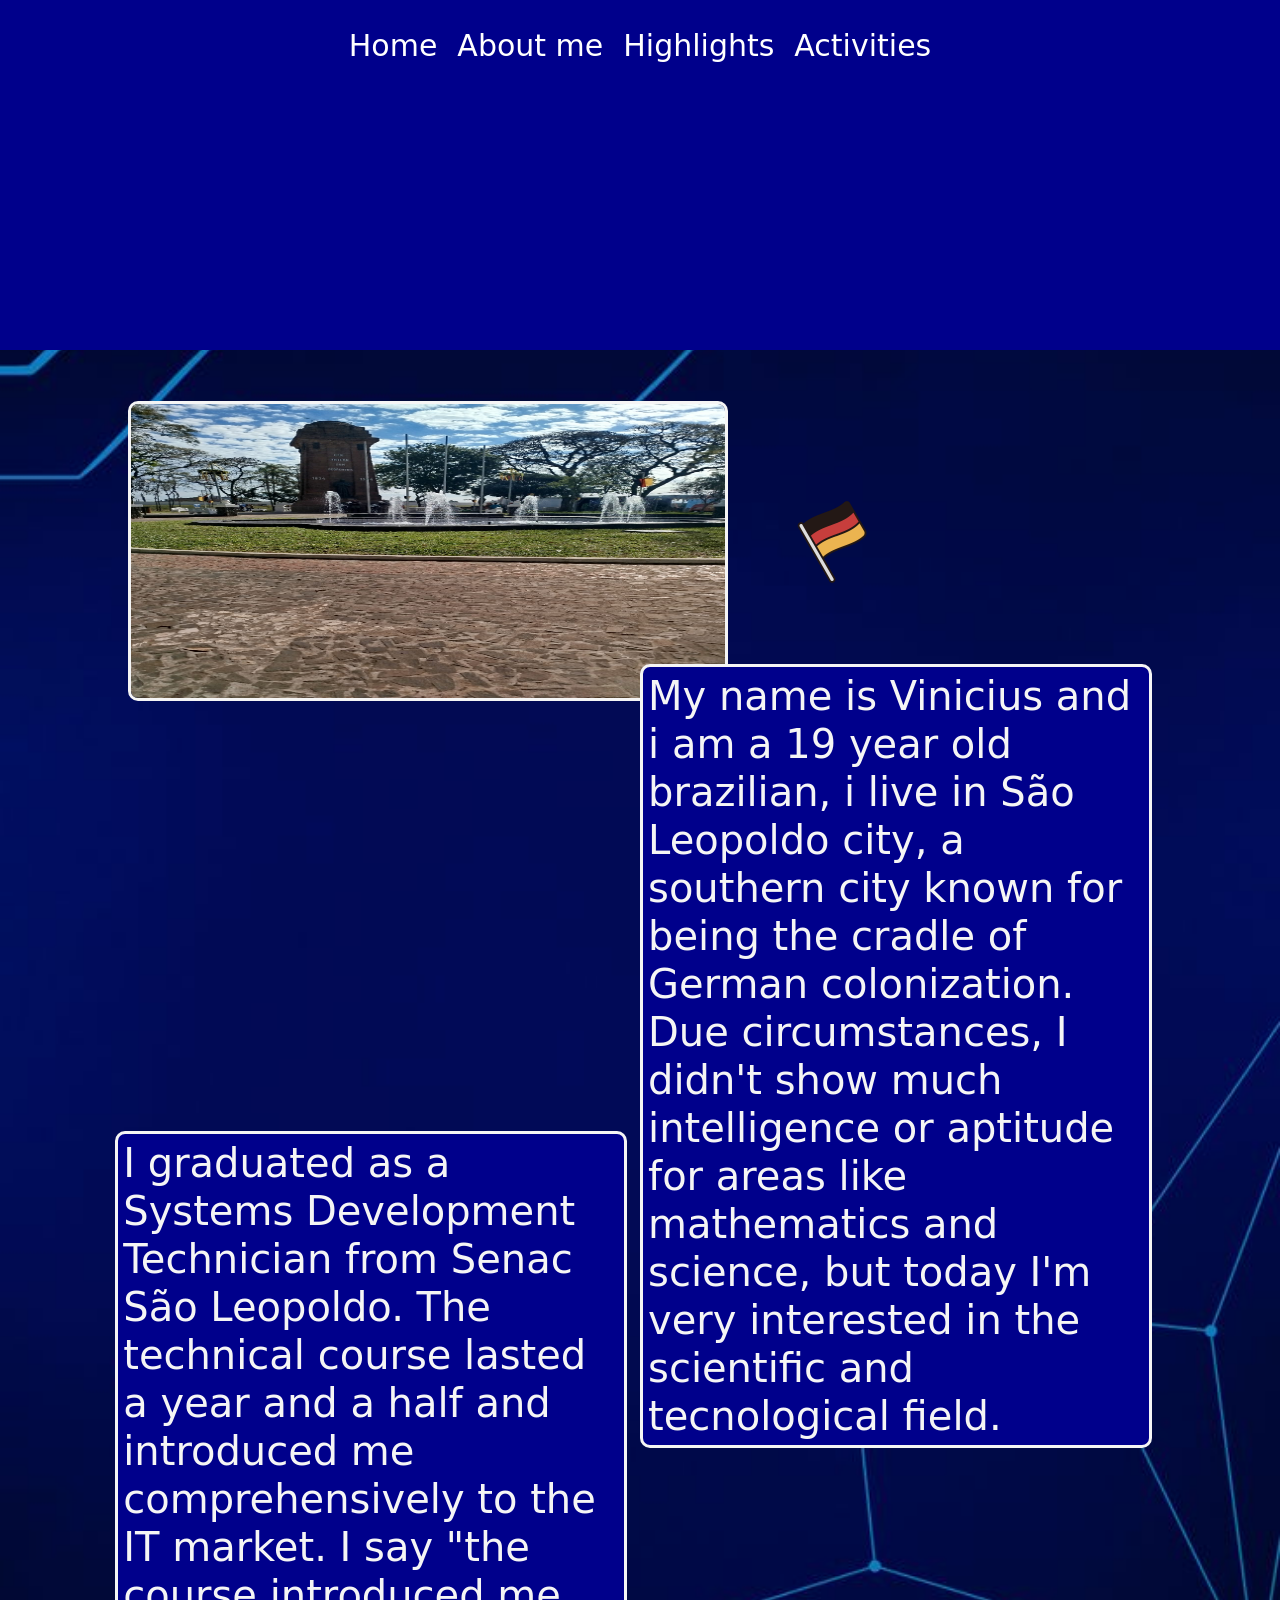
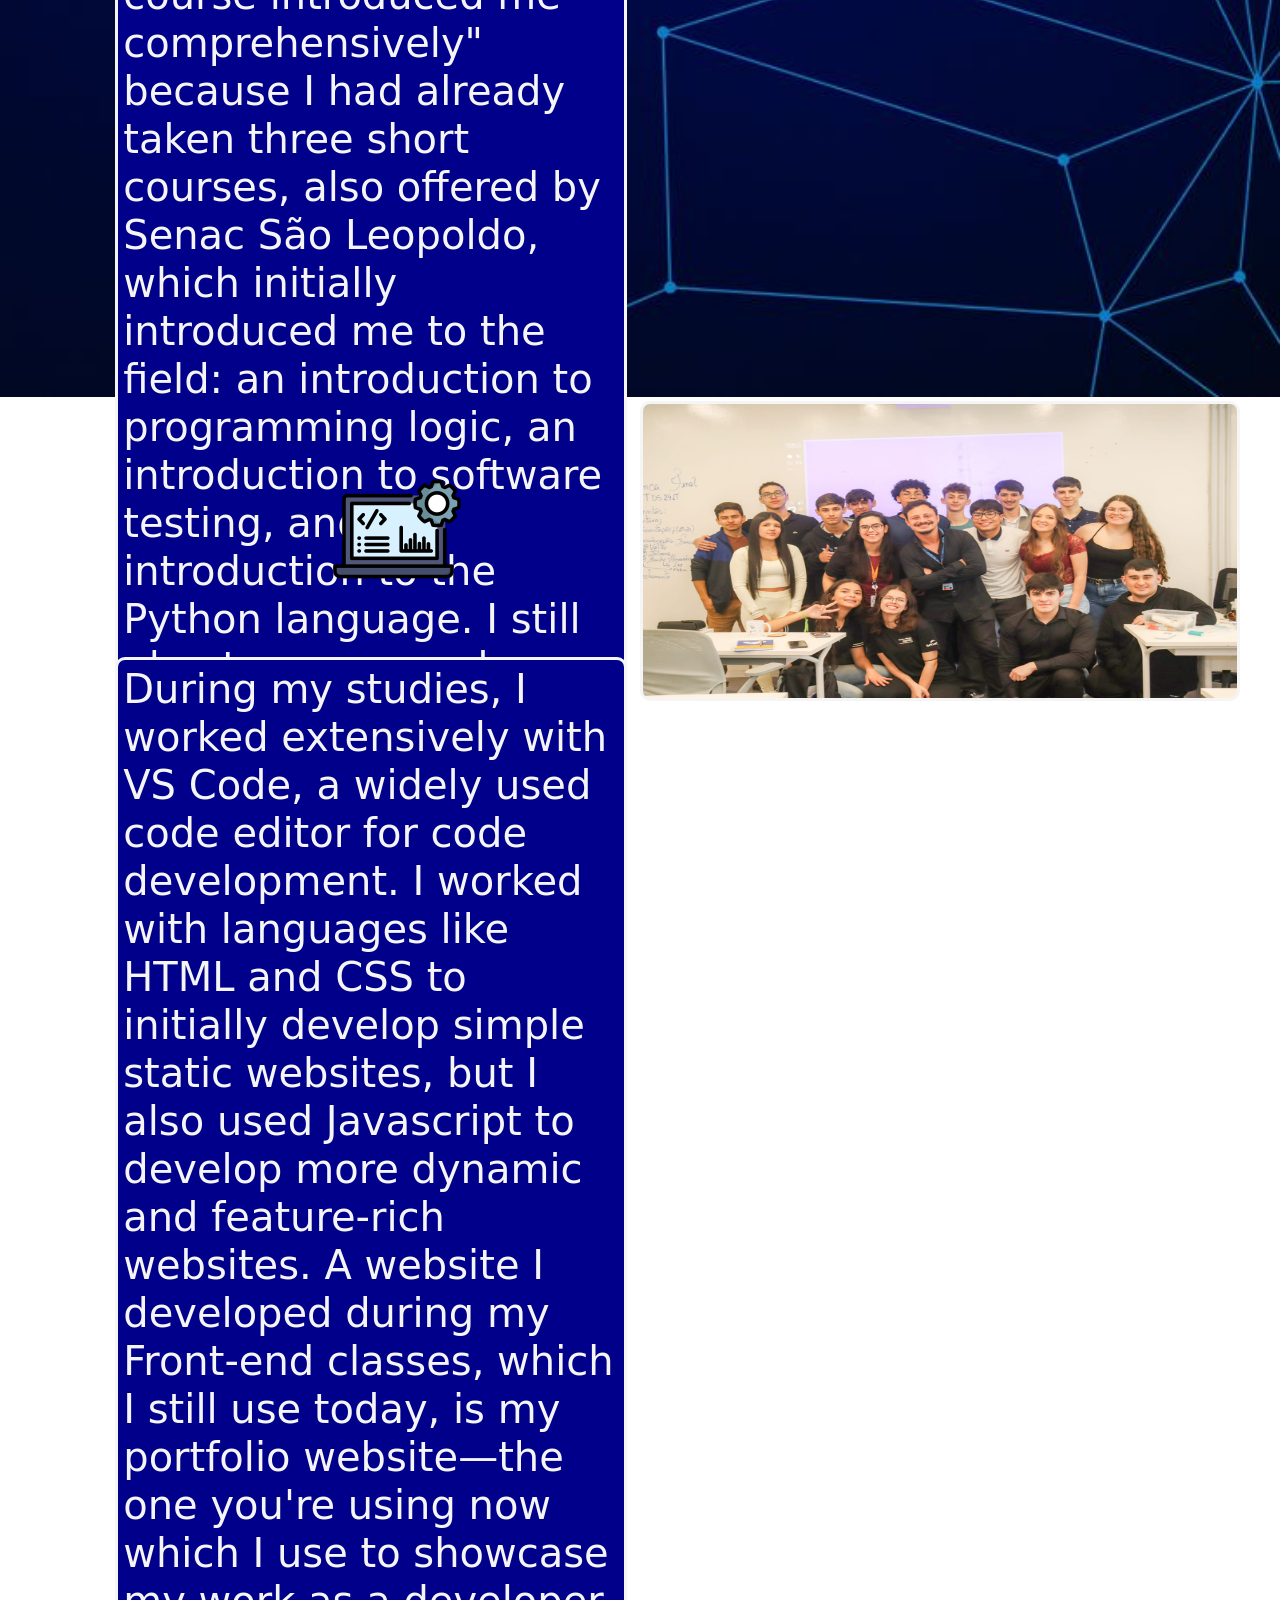
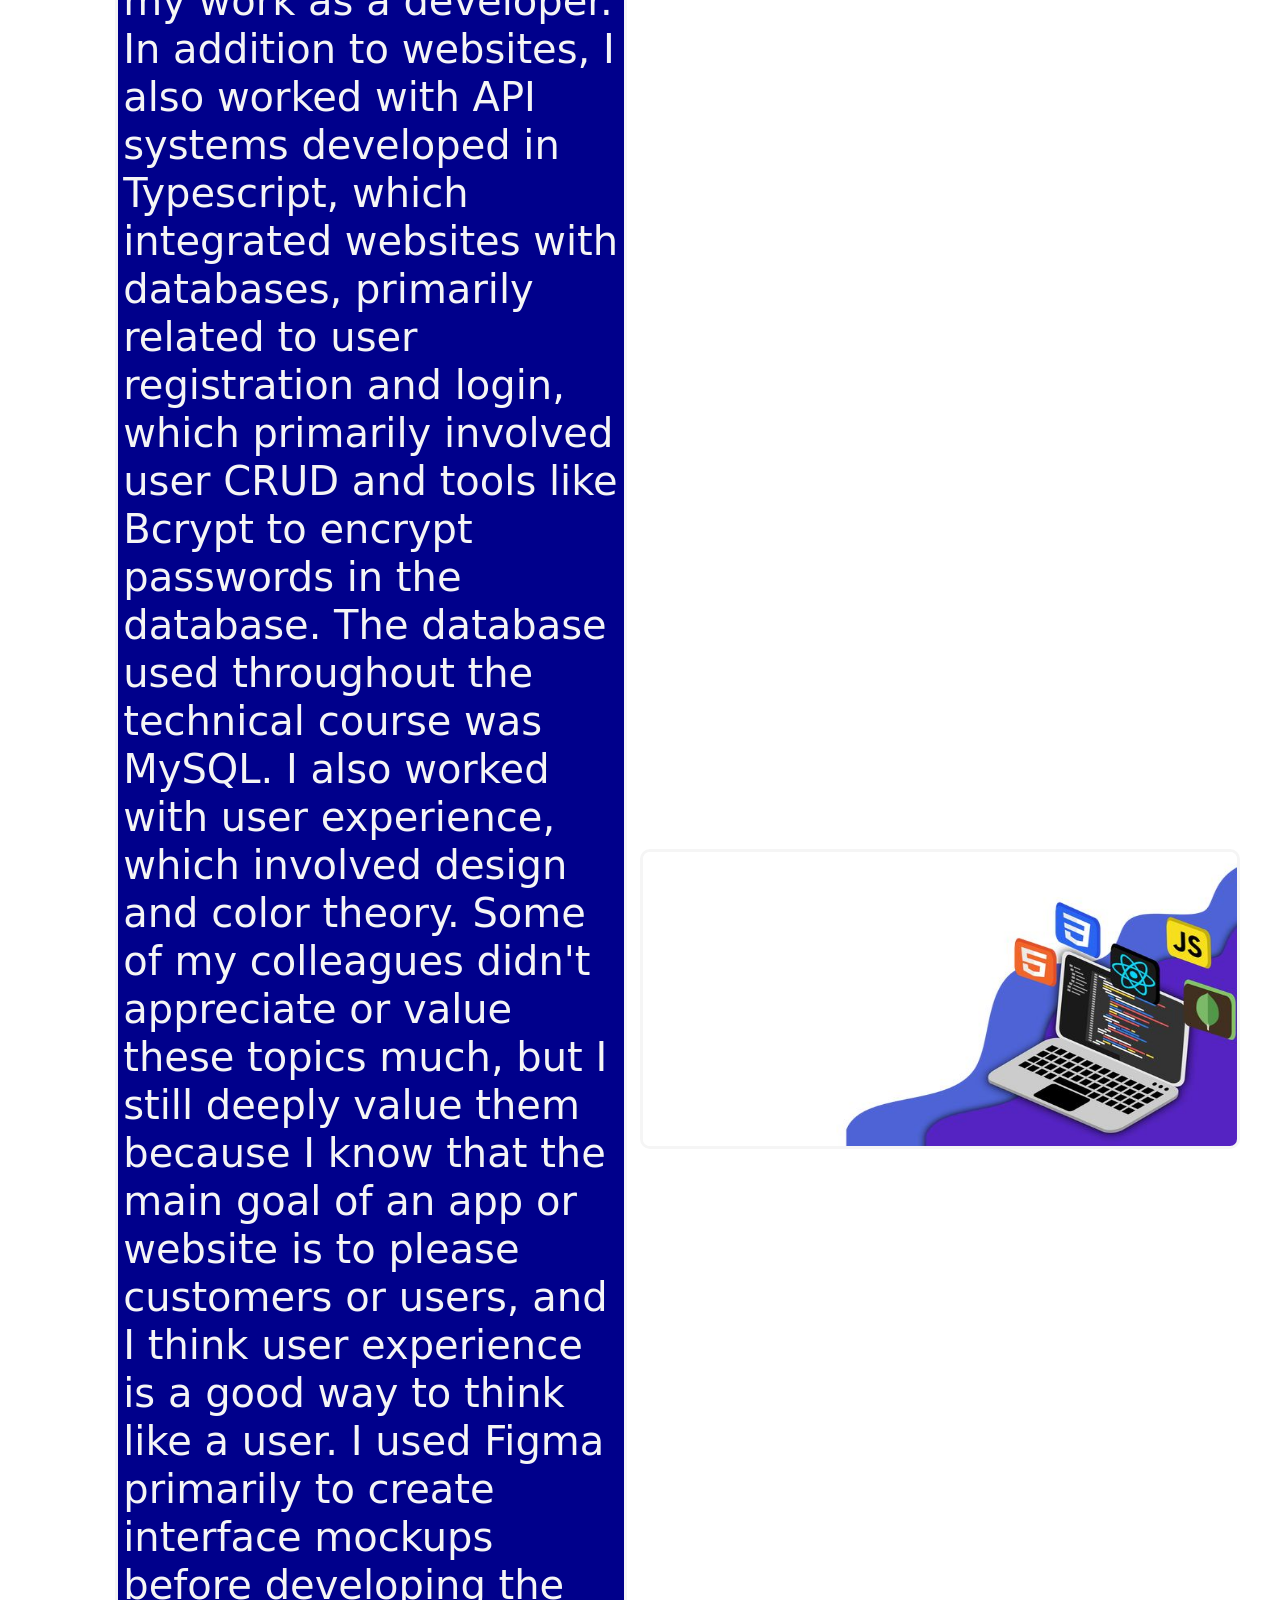
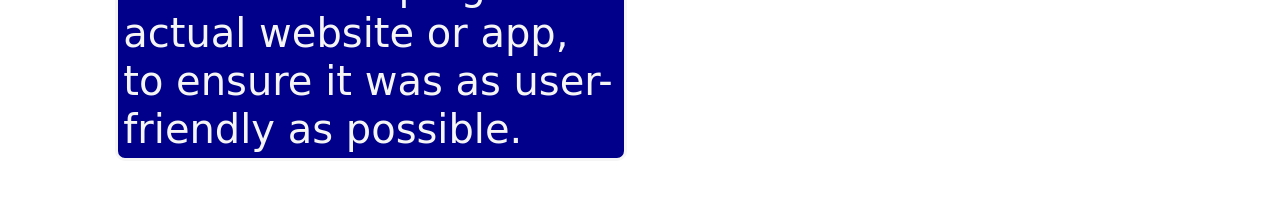
==== commit 770a7eed: "Responsivity Responsivity of activities" ====
--- a/AboutMe.html
+++ b/AboutMe.html
@@ -12,21 +12,13 @@
 
     <div class="parallax-window" data-parallax="scroll" data-image-src="./img/aboutMe/background3.jpeg">
 
-        <header>
-            <div class="containerHeader">
-              <div class="justify-content-center">
-                <a href="/" class="d-flex align-items-center mb-2 mb-lg-0 text-white text-decoration-none">
-                  <svg class="" width="60" height="9" role="img" aria-label="Bootstrap"><use xlink:href="#bootstrap"/></svg>
-                </a>
-        
-                <ul class="nav justify-content-center" style="margin-top:1%;">
-                  <li class="paths"><a href="./index.html" class="nav-link text-white">Home</a></li>
-                  <li class="paths"><a href="./AboutMe.html" class="nav-link text-white">About me</a></li>
-                  <li class="paths"><a href="./blog.html" class="nav-link text-white">Highlights</a></li>
-                  <li class="paths"><a href="./conteudo.html" class="nav-link text-white">Activities</a></li>
-                </ul>
-              </div>
-            </div>
+        <header class="container-header">
+                <div class="container-paths">
+                    <p class="paths"><a class="paths" href="./index.html">Home</a></p>
+                    <p class="paths"><a class="paths" href="./AboutMe.html">About me</a></p>
+                    <p class="paths"><a class="paths" href="./blog.html">Highlights</a></p>
+                    <p class="paths"><a class="paths" href="./conteudo.html">Activities</a></p>
+                </div>
         </header>
 
     <main>
--- a/css/styleHeader.css
+++ b/css/styleHeader.css
@@ -1,16 +1,37 @@
-header{
+.container-header{
+    width:100%;height:7%;
     background-color:darkblue;
-    height:100px;
 }
 
-.containerHeader{
-    font-size:30px;
+.container-paths{
+    display:flex;
+    font-size: 30px;
+    justify-content:center;
 }
 
-.containerPaths{
-    margin-top:1%;
+.paths{
+    color:white;
+    text-decoration:none;
+    list-style:none;
+    padding:5px; 
+    margin-top:1.4%;
 }
 
 .paths:hover{
-    text-decoration:underline white;
+    text-decoration:underline;
+}
+
+@media screen and (min-width:300px) and (max-width:500px){
+    .container-header{
+        width:100%;height:4%;
+        background-color:darkblue;
+    }
+    .container-paths{
+        font-size: 15px;
+        justify-content:baseline;
+    }
+    .paths{
+        padding:3px;
+        margin-top:8%;
+    }
 }
